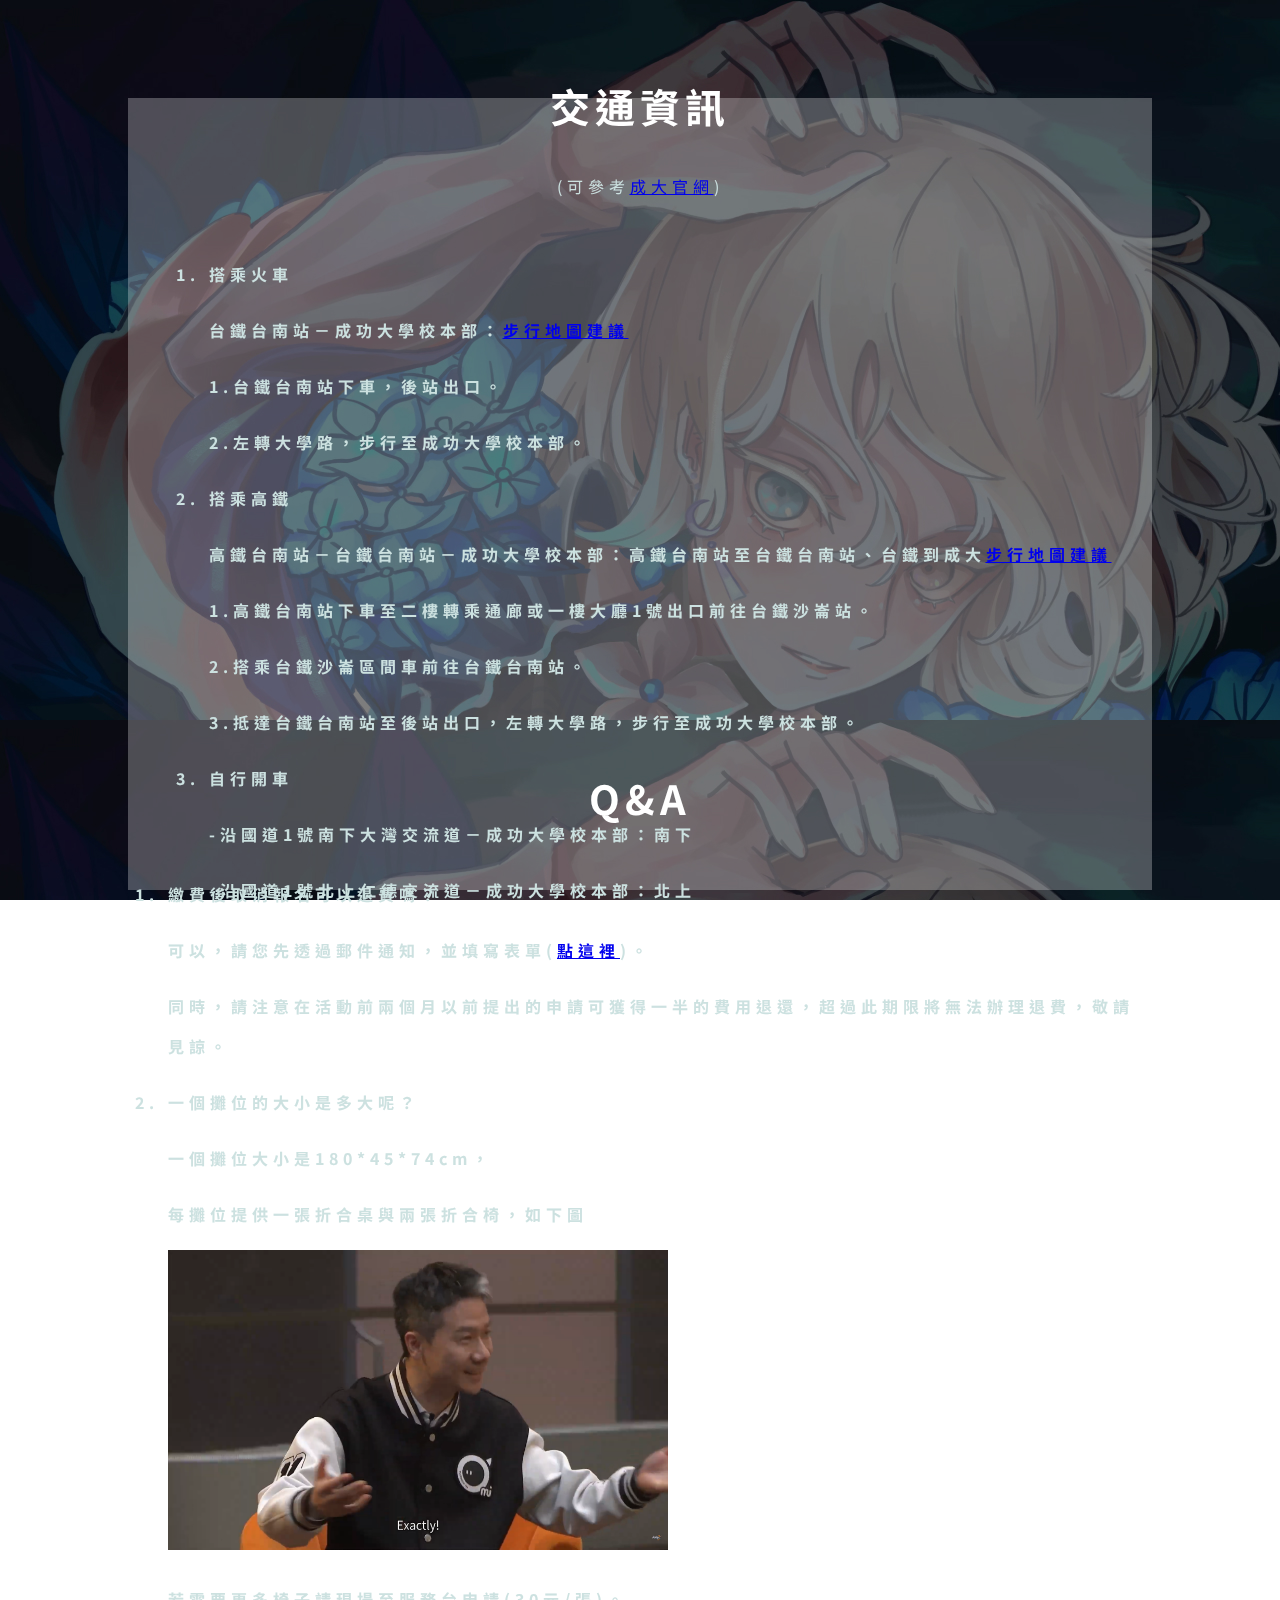
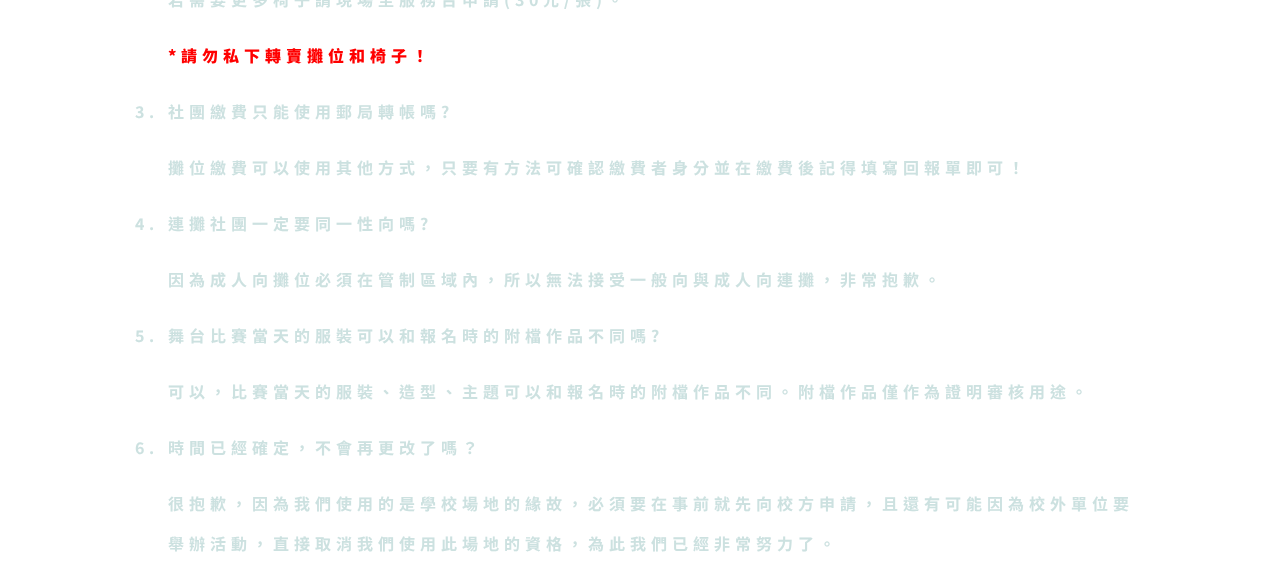
==== index.html @ eb331a34 "Update index.html" ====
<!DOCTYPE html>
<html lang="en">
  
<head>
  <style>
    p.small {
      line-height: 0.7;
    }
    </style>
  <meta charset="UTF-8">
  <meta name="viewport" content="width=device-width, initial-scale=1.0">
   <link href="https://cdn.jsdelivr.net/npm/bootstrap@5.3.2/dist/css/bootstrap.min.css" rel="stylesheet"
        integrity="sha384-T3c6CoIi6uLrA9TneNEoa7RxnatzjcDSCmG1MXxSR1GAsXEV/Dwwykc2MPK8M2HN" crossorigin="anonymous">
    <link rel="preconnect" href="https://fonts.googleapis.com">
    <link rel="preconnect" href="https://fonts.gstatic.com" crossorigin>
    <link href="https://fonts.googleapis.com/css2?family=Rubik:wght@800&display=swap" rel="stylesheet">
    <link href="https://fonts.googleapis.com/css2?family=Noto+Sans+TC:wght@100..900&display=swap" rel="stylesheet">
    <link
        href="https://fonts.googleapis.com/css2?family=Lato:ital,wght@0,100;0,300;0,400;0,700;0,900;1,100;1,300;1,400;1,700;1,900&family=Noto+Sans+TC:wght@100..900&display=swap"
        rel="stylesheet">

    <link rel="stylesheet" href="style.css">
    <script src="https://cdn.jsdelivr.net/npm/bootstrap@5.3.2/dist/js/bootstrap.bundle.min.js"
        integrity="sha384-C6RzsynM9kWDrMNeT87bh95OGNyZPhcTNXj1NW7RuBCsyN/o0jlpcV8Qyq46cDfL"
        crossorigin="anonymous"></script>
    <script src="https://www.w3schools.com/lib/w3.js"></script>

    <script src="js/action.js"></script>
    <script src="js/luxy.min.js"></script>
  <title>報名社團專區</title>
</head>
  
<body>
  <header w3-include-html="header.html"></header>
  
  <main>
    <div class="intro-bg"></div>


        <div class="container-fluid">

            <section id="rules" class=" item-block" style="position: relative;">
                <div class="item-block-style rules-block">
                    <p class="item-title font-bold">交通​資訊</p>
      <span>(可參考<a href="https://web.ncku.edu.tw/p/412-1000-29366.php?Lang=zh-tw">成大官網</a>)</span></p>
                    <ol class="fs-4 font-bold">
                        <li>搭乘火車</li>
                        <p>台鐵台南站－成功大學校本部：<a href="https://maps.app.goo.gl/kPEijgefqodVviSM8">步行地圖建議</a></p>
                        <p>1.台鐵台南站下車，後站出口。</p>
                        <p>2.左轉大學路，步行至成功大學校本部。</p>
                        <li>搭乘高鐵</li>
                        <p>  高鐵台南站－台鐵台南站－成功大學校本部：高鐵台南站至台鐵台南站、台鐵到成大<a href="https://maps.app.goo.gl/kPEijgefqodVviSM8">步行地圖建議</a></p>
                        <p>1.高鐵台南站下車至二樓轉乘通廊或一樓大廳1號出口前往台鐵沙崙站。</p>
                        <p>2.搭乘台鐵沙崙區間車前往台鐵台南站。</p>
                        <p>3.抵達台鐵台南站至後站出口，左轉大學路，步行至成功大學校本部。</p>
                        <li>自行開車</li>
                        <p>-沿國道1號南下大灣交流道－成功大學校本部：南下</p>
                        <p>-沿國道1號北上仁德交流道－成功大學校本部：北上</p>
                    </ol>
                </div>
            </section>   
          <div class="intro-bg"></div>
          <div class="container-fluid">
           <section id="rules" class=" item-block" style="position: relative;">
                <div class="item-block-style rules-block">
                    <p class="item-title font-bold">Q&A</p>
                     <ol class="fs-4 font-bold">
                       <li>繳費後取消報名可以退費嗎？</li>
                       <p>可以，請您先透過郵件通知，並填寫表單(<a href="https://forms.gle/sN3m9Vze1cCHi52H9">點這裡</a>)。</p>
                       <p>同時，請注意在活動前兩個月以前提出的申請可​獲得一半的費用退還，超過此期限將無法辦理退​費，敬請見諒。</p>
                       <li>一個攤位的大小是多大呢？</li>
                       <p>一個攤位大小是180*45*74cm，</p>
                       <p>每攤位提供一張折合桌與兩張折合椅，如下圖</p>
                       <img src="Picture/Excalty.png" alt="DaWeiBro" style="width:500px;height:300px;">
                       <p>若需要更多椅子請現場至服務台申請(30元/張)。</p>
                       <p style="color:red;"><b>*請勿私下轉賣攤位和椅子！</b></p>
                       <li>社團繳費只能使用郵局轉帳嗎?</li>
                       <p>攤位繳費可以使用其他方式，只要有​方法可確認繳費者身分並在繳費後記​得填寫回報單即可！</p>
                       <li>連攤社團一定要同一性向嗎?</li>
                       <p>因為成人向攤位必須在管制區域內，​所以無法接受一般向與成人向連攤，​非常抱歉。</p>
                       <li>舞台比賽當天的服裝可以和報名​時的附檔作品不同嗎?</li>
                       <p>可以，比賽當天的服裝、造型、主題​可以和報名時的附檔作品不同。附檔​作品僅作為證明審核用途。</p>
                       <li>時間已經確定，不會再更改了嗎？</li>
                       <p>很抱歉，因為我們使用的是學校場地的緣故，​必須要在事前就先向校方申請，且還有可能因​為校外單位要舉辦活動，直接取消我們使用此​場地的資格，為此我們已經非常努力了。</p>
                    </ol>
                </div>
            </section>
  </main>
  
  <footer w3-include-html="footer.html"></footer>

  
    <!-- Optional JavaScript -->
    <script>
        w3.includeHTML();
    </script>
    <script>
        luxy.init();
    </script>
</body>
</html>

<!-- <div id="luxy" style="width: 100%; position: fixed; transform: translate3d(0px, 0px, 0px);">
                <div class="luxy-el test" data-speed-y="5" data-offset="0"
                    style="transform: translate3d(0px, 0px, 0px);"></div>
 </div> -->


<!-- <div class="top">
        <div id="luxy" class="container-fluid">
            <div class="luxy-el" data-speed-y="10" data-offset="0">
                <img src="./picture/test.png" style="z-index: -1;  max-width: 100%; max-height: 100%;">
            </div>
        </div>
        <div class="col-lg-5 offset-lg-5">
            <img src="./picture/character_no_bg.webp" class="person-image" alt=""
                style="  max-width: 100%; max-height: 100%;">
        </div>
    </div> -->


<!-- <div class="col-12 col-md-8 offset-md-2 col-lg-8 offset-lg-2">
        <div class="ratio ratio-16x9 text-center mt-4 mb-4 ">
            <iframe src="https://www.youtube.com/embed/L6pfAqIXrM4?si=l700VeK0V95XRV6x"
                style="max-width: 100%;height: 100%;" allowfullscreen></iframe>
        </div>
    </div> -->


<!-- pos-3d" data-layer="20" data-invert="1" -->


<!-- <div id="luxy" style="  max-width: 100%; max-height: 100%; z-index: -1;">
            <img src="./picture/test.png" class="luxy-el col-lg-5 offset-lg-2" data-speed-y="10" data-offset="0" alt=""
                style="max-width: 100%; max-height: 100%;">
        </div> -->
---- style.css ----
body,
button,
input,
select,
textarea,
p,
pre,
h1,
h2,
h3,
h4,
h5,
h6 {
    font-family: Noto Sans TC, Lato, sans-serif;
}

.font-rubik {
    font-family: 'Rubik', sans-serif;
}

.font-bold {
    font-weight: 700;
}

.text-2xl {
    font-size: 1.8rem;
    line-height: 2rem;
}

.text-xl {
    font-size: 1.2rem;
    line-height: 2rem;
}


:root {
    --theme-color: #affffa;
}




/* NavBar */


.transparent-navbar {
    background-color: rgba(66, 80, 79, 0.5);
    backdrop-filter: blur(5px);
    transition: background-color 0.3s ease;

    .dropdown-menu {
        min-width: 5rem;
        --bs-dropdown-color: #ffffff;
        --bs-dropdown-bg: #2f383775;
        --bs-dropdown-border-color: rgb(0 0 0 / 0%);
        --bs-dropdown-border-radius: 0.25rem;
        --bs-dropdown-link-color: #ffffff;
        --bs-dropdown-link-hover-color: #ffffff;
        --bs-dropdown-link-hover-bg: #afcbc98c;
        --bs-dropdown-link-active-bg: #afcbc98c;
        backdrop-filter: blur(10px);
    }
}

.opaque-navbar {
    background-color: rgb(175, 203, 201);
    transition: background-color 0.3s ease;


    .dropdown-menu {
        min-width: 5rem;
        --bs-dropdown-color: #ffffff;
        --bs-dropdown-bg: #afcbc9e3;
        --bs-dropdown-border-color: rgba(var(--theme-color), 0.2);
        --bs-dropdown-border-radius: 0.25rem;
        --bs-dropdown-link-color: #000000;
        --bs-dropdown-link-hover-color: #000000;
        --bs-dropdown-link-hover-bg: #afcbc98c;
        --bs-dropdown-link-active-bg: #afcbc98c;
    }

}

.navbar-nav li:hover>ul.dropdown-menu {
    display: block;
}

.dropdown-submenu {
    position: relative;
}

.dropdown-submenu>.dropdown-menu {
    top: 0%;
    left: 100%;
    margin-top: -2px;

}



/* index */
.index-bg {
    display: block;
    position: fixed;
    left: 0px;
    top: 0px;
    z-index: -1;
    width: 100%;
    height: 100%;
    background-image: radial-gradient(ellipse at 50% 60%, #608e8bcc 0%, #0d2238 100%);
}





#particles-one {
    top: 0;
    left: 0;
    width: 100%;
    height: 100%;
    background-size: cover;
    background-position: 50% 50%;
    background-repeat: no-repeat;
}

#particles-two {
    top: 0;
    left: 0;
    width: 100%;
    height: 100%;
    background-size: cover;
    background-position: 50% 50%;
    background-repeat: no-repeat;
}



/* Background */
.intro-bg {
    display: block;
    position: fixed;
    left: 0px;
    top: 0px;
    z-index: -1;
    width: 100%;
    height: 100%;
    background-image: url('./picture/headerImage.webp');
}

#simple-intro {
    color: #ffffff;
    margin-top: 5%;
    position: sticky;
    top: 0;
    display: flex;
    justify-content: center;
    align-items: center;
}

.fadeInText {
    opacity: 0;
}

.fade-in {
    animation: fadeInAnimation ease 3s;
    animation-fill-mode: forwards;
}

.fade-out {
    animation: fadeOutAnimation ease 3s;
    animation-fill-mode: forwards;
}

@keyframes fadeInAnimation {
    0% {
        opacity: 0;
    }

    100% {
        opacity: 1;
    }
}

@keyframes fadeOutAnimation {
    from {
        opacity: 1;
    }

    to {
        opacity: 0;
    }
}



.item-block {
    /* margin-top: 10vh; */
    margin-bottom: 10vh;
    display: grid;
    place-items: center;
}

.item-block-style {
    letter-spacing: 5px;
    line-height: 2.5rem;
    margin-top: 10vh;
    background-color: #ffffff46;
    height: 88vh;
    width: 80vw;
    display: flex;
    flex-direction: column;
    justify-content: center;
    align-items: center;
    color: #cce1e0;
}

.item-title {
    color: white;
    font-size: 2.5rem;
    line-height: 1;
}


.service-rules {
    background-color: #0d2238c4;
    border-radius: 5px;
    padding: 20px;
    line-height: 1.5;
}

.service-title {
    font-size: 1.8rem;
    line-height: 0.5;
}



footer {
    background-color: #263e4f9f;
    text-align: center;
    color: var(--theme-color);

}

#page-top a {
    box-sizing: border-box;
    display: block;
    color: #62907e;
    padding: 5px;
}

#page-top a:hover {
    background: #c1ffe635;
}

.info-link {
    text-decoration: none;
    display: flex;
    align-items: center;
    justify-content: center;
}

.info-link>* {
    margin-right: 10px;
    margin-left: 10px;
}




/* jumbotron
.custom-jumbotron {
    background: url('picture/poster_notext_cut.webp') center/cover no-repeat;
    color: #fff;
    height: 80vh;
    position: relative;
}

.jumbotron-content {
    position: absolute;
    bottom: 5%;
    left: 60%;
    transform: translateX(-50%);
} */

/*
h1,
h2,
h3,
h4,
h5,
h6 {
    font-family: 'Noto Sans TC', sans-serif;
}
p,
a,
input,
label,
textarea,
span,
ul,
li {
    font-family: 'Open Sans', sans-serif;
}
*/

/* :root {
    --percentage: 0%;
} */

/* .fadeInText {
    position: sticky;
    top: 0;
    display: flex;
    align-items: center;
    justify-content: center;
}


.fadeInText>pre {
    color: #ffffff;
    background-image: linear-gradient(75deg, rgba(255, 255, 255, 1)0%, rgba(255, 255, 255, 1)33.33%, rgba(255, 255, 255, 0)66.67%, rgba(255, 255, 255, 0)100%);
    background-size: 300% 100%;
    background-position-x: calc(190% - var(--percentage));
    background-clip: text;
    -webkit-background-clip: text;
    color: transparent;
} */
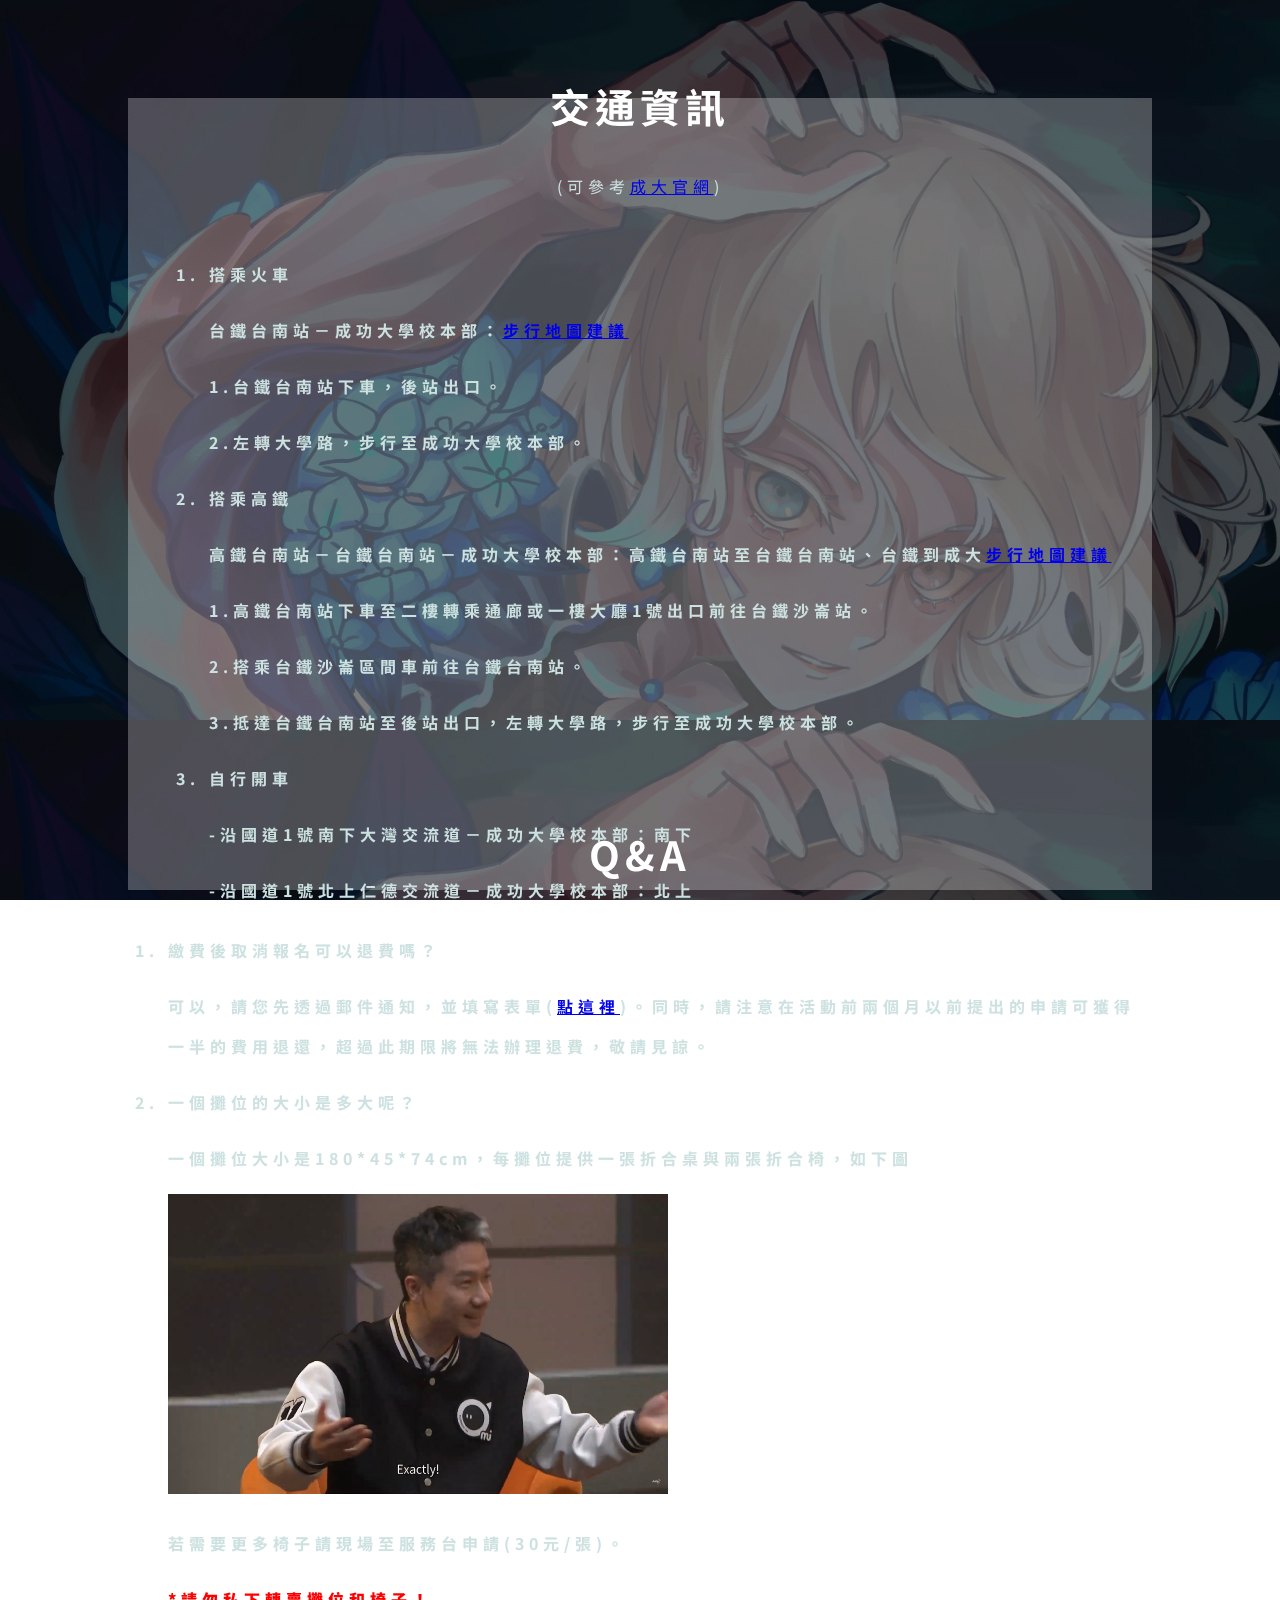
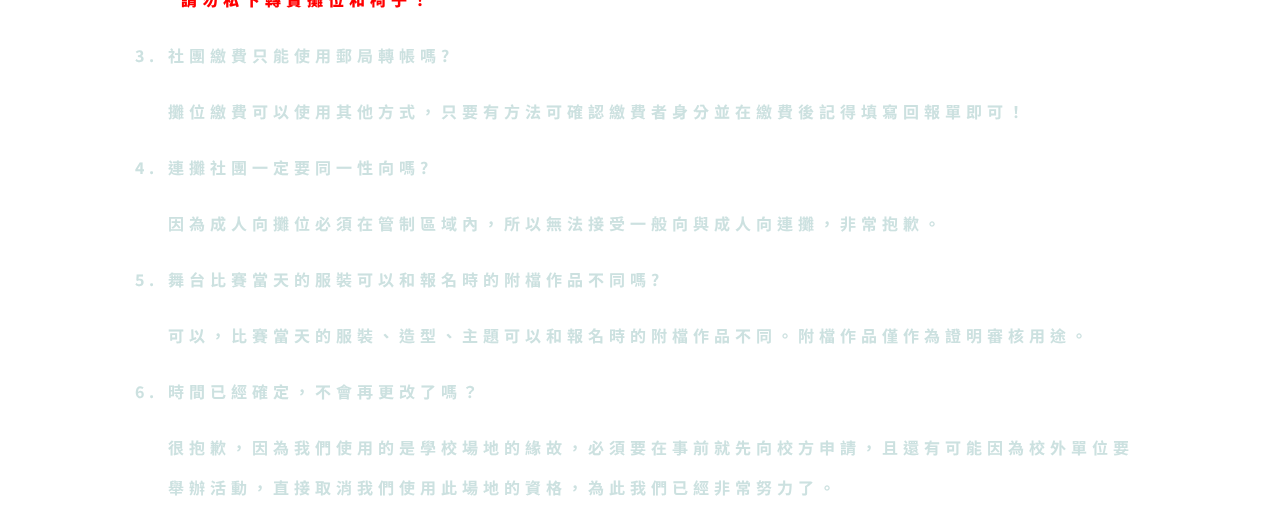
==== commit 1a0c8bc9: "Update index.html" ====
--- a/index.html
+++ b/index.html
@@ -66,11 +66,9 @@
                     <p class="item-title font-bold">Q&A</p>
                      <ol class="fs-4 font-bold">
                        <li>繳費後取消報名可以退費嗎？</li>
-                       <p>可以，請您先透過郵件通知，並填寫表單(<a href="https://forms.gle/sN3m9Vze1cCHi52H9">點這裡</a>)。</p>
-                       <p>同時，請注意在活動前兩個月以前提出的申請可​獲得一半的費用退還，超過此期限將無法辦理退​費，敬請見諒。</p>
+                       <p>可以，請您先透過郵件通知，並填寫表單(<a href="https://forms.gle/sN3m9Vze1cCHi52H9">點這裡</a>)。同時，請注意在活動前兩個月以前提出的申請可​獲得一半的費用退還，超過此期限將無法辦理退​費，敬請見諒。</p>
                        <li>一個攤位的大小是多大呢？</li>
-                       <p>一個攤位大小是180*45*74cm，</p>
-                       <p>每攤位提供一張折合桌與兩張折合椅，如下圖</p>
+                       <p>一個攤位大小是180*45*74cm，每攤位提供一張折合桌與兩張折合椅，如下圖</p>
                        <img src="Picture/Excalty.png" alt="DaWeiBro" style="width:500px;height:300px;">
                        <p>若需要更多椅子請現場至服務台申請(30元/張)。</p>
                        <p style="color:red;"><b>*請勿私下轉賣攤位和椅子！</b></p>
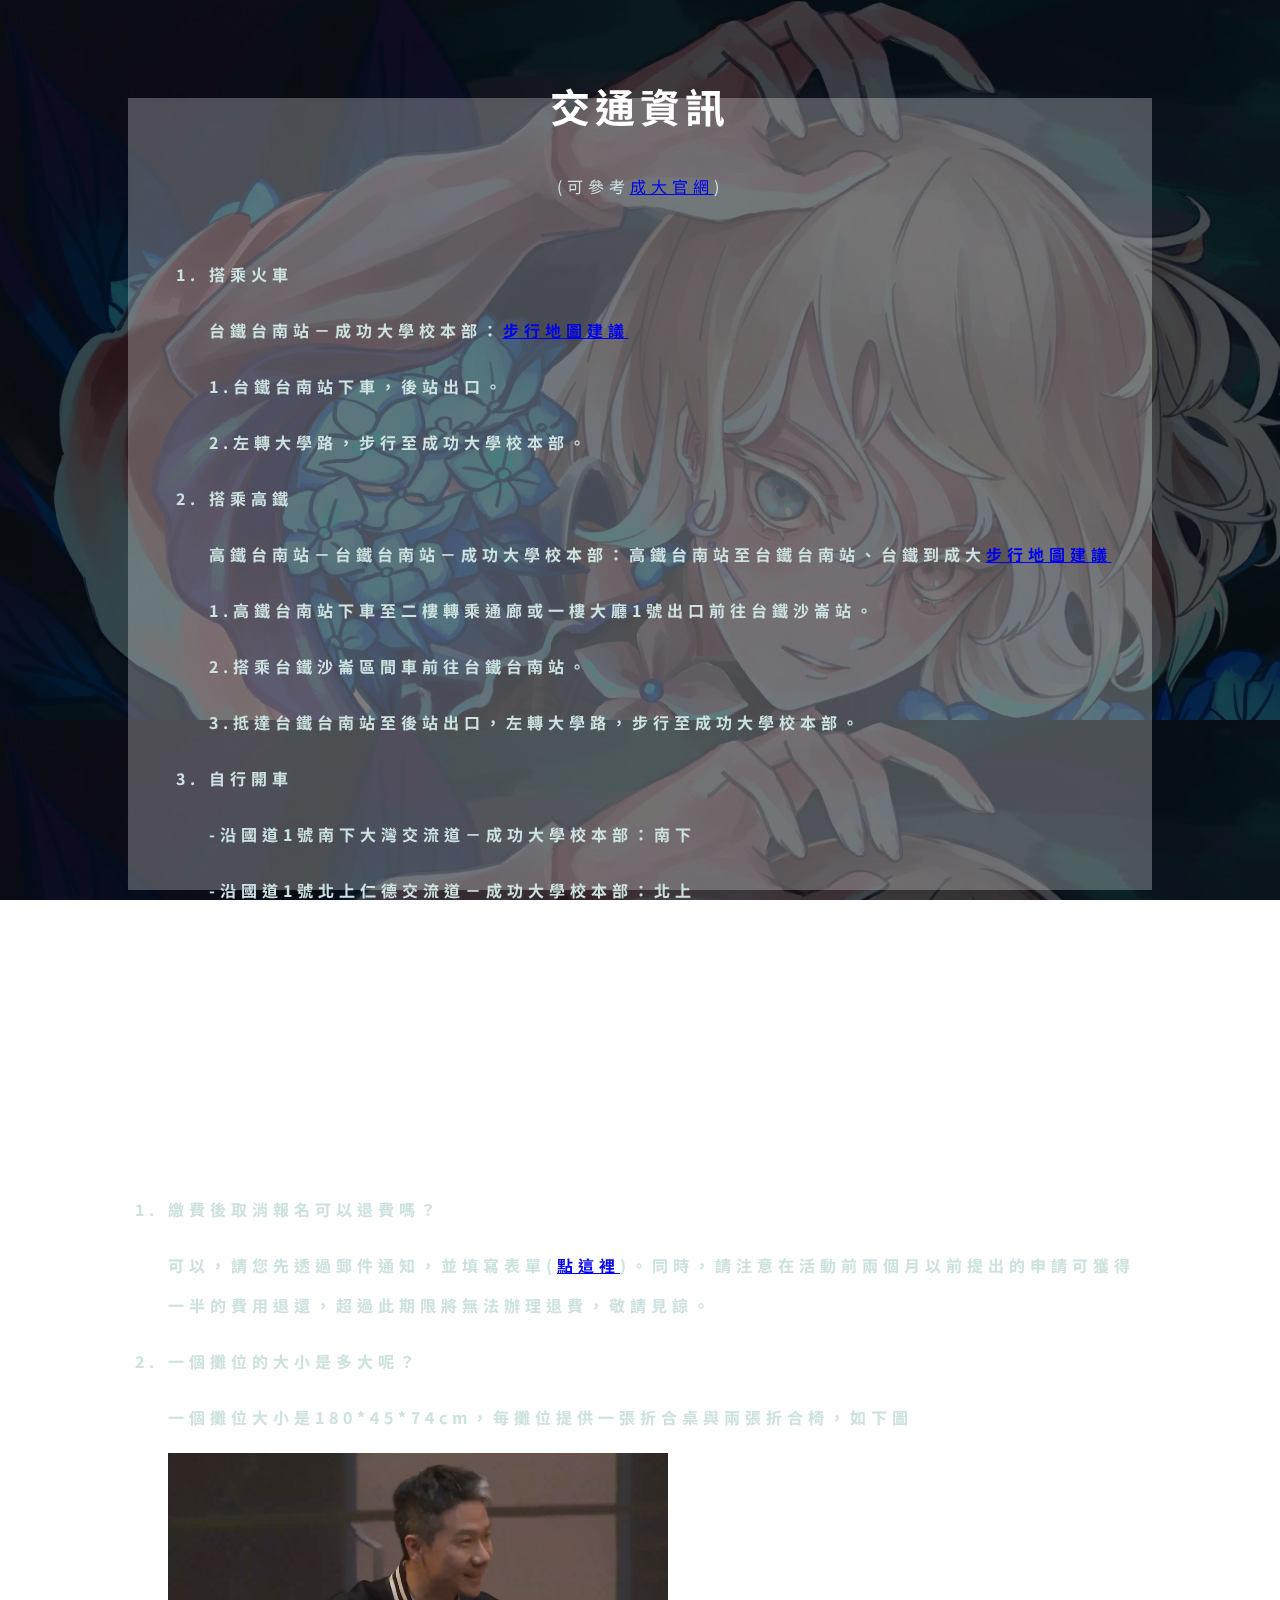
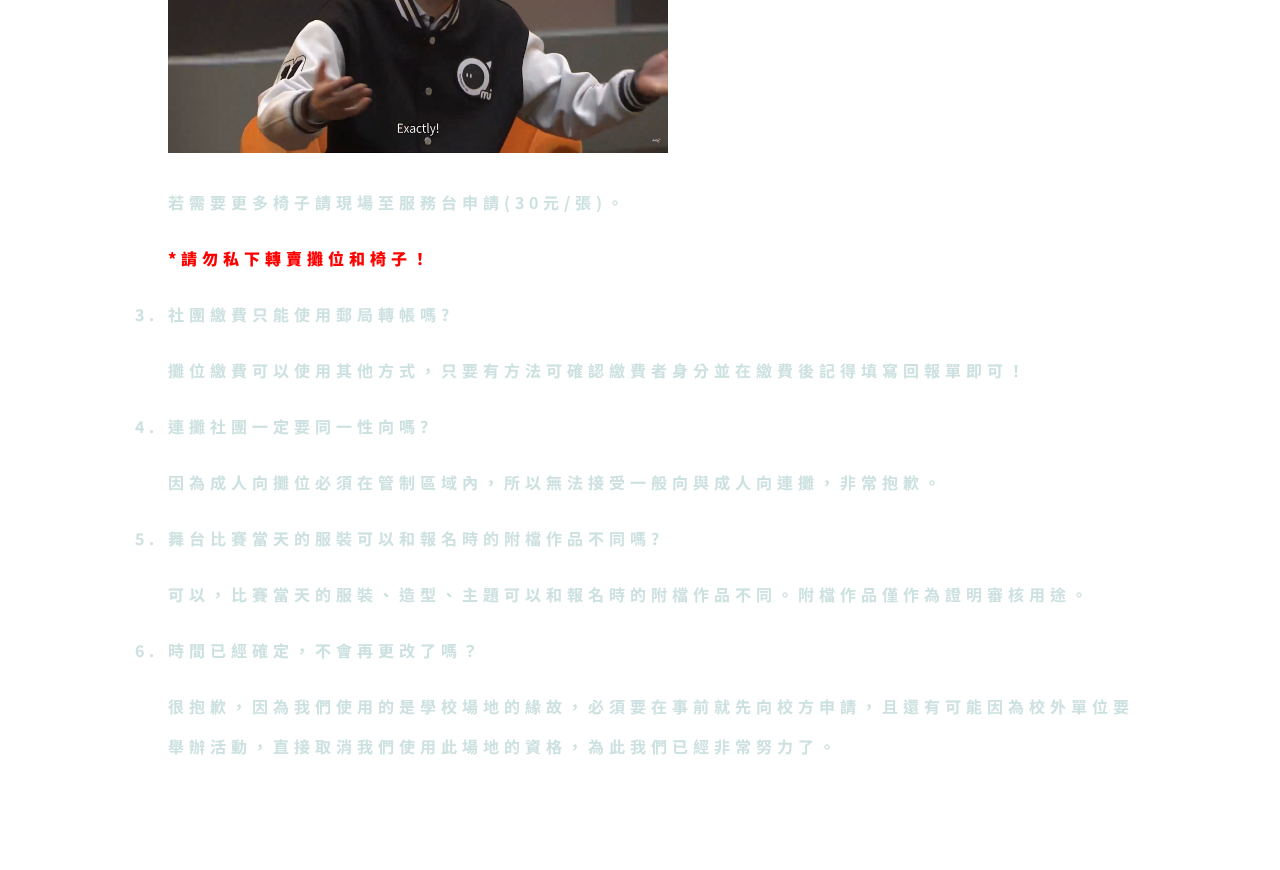
==== commit 3c941f7e: "Update index.html" ====
--- a/index.html
+++ b/index.html
@@ -59,9 +59,9 @@
                     </ol>
                 </div>
             </section>   
-          <div class="intro-bg"></div>
+          
           <div class="container-fluid">
-           <section id="rules" class=" item-block" style="position: relative;">
+           <section id="rules" class=" item-block" style="height: 1400px;">
                 <div class="item-block-style rules-block">
                     <p class="item-title font-bold">Q&A</p>
                      <ol class="fs-4 font-bold">
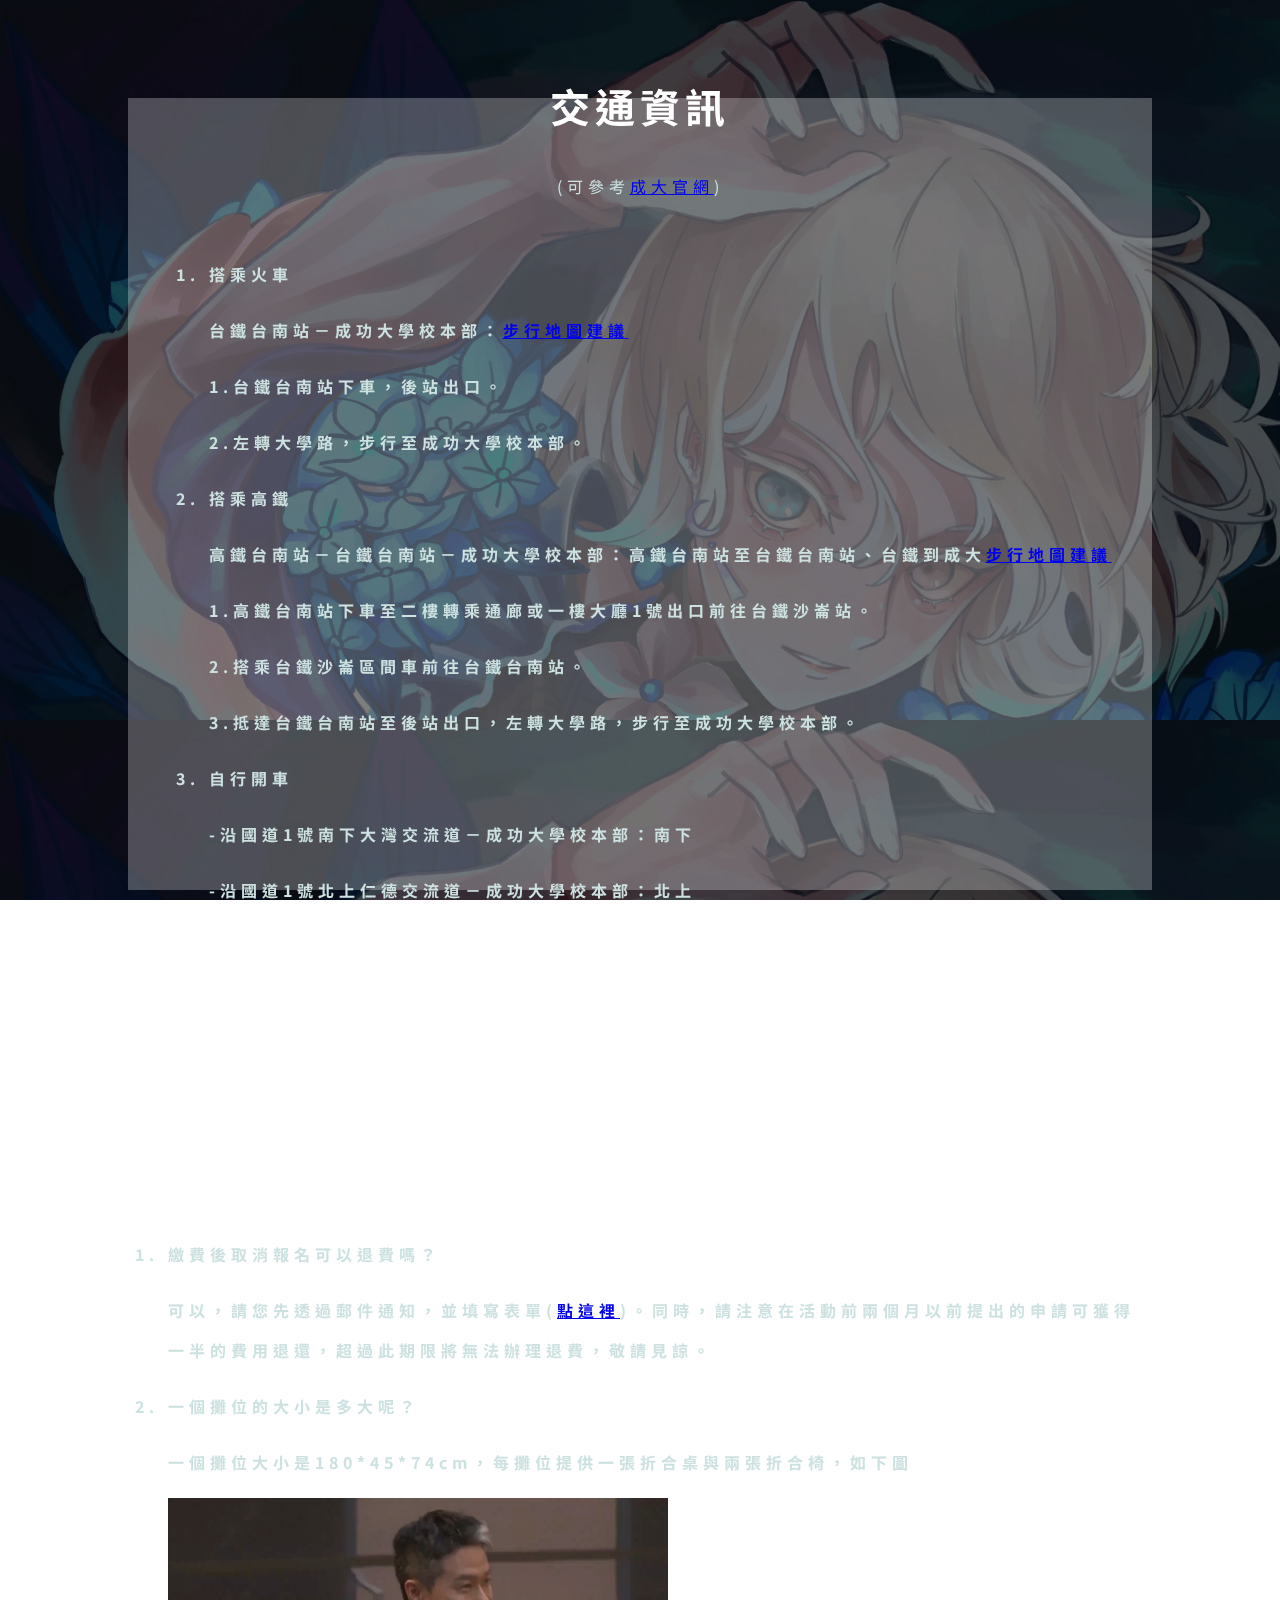
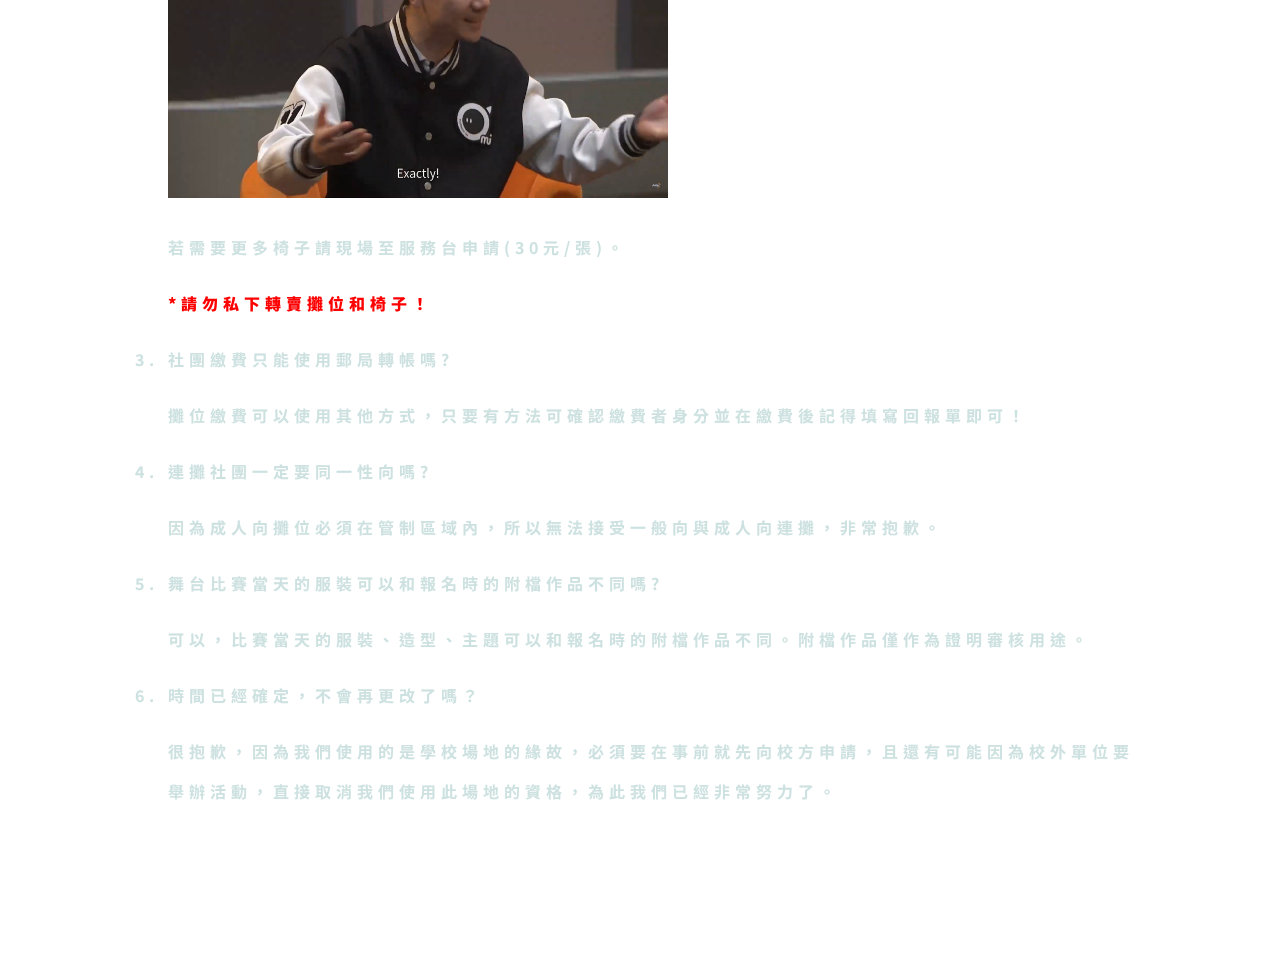
==== commit caffbd0b: "Update index.html" ====
--- a/index.html
+++ b/index.html
@@ -61,8 +61,8 @@
             </section>   
           
           <div class="container-fluid">
-           <section id="rules" class=" item-block" style="height: 1400px;">
-                <div class="item-block-style rules-block">
+           <section id="rules" class=" item-block">
+                <div class="item-block-style rules-block" style="height: 1400px;">
                     <p class="item-title font-bold">Q&A</p>
                      <ol class="fs-4 font-bold">
                        <li>繳費後取消報名可以退費嗎？</li>
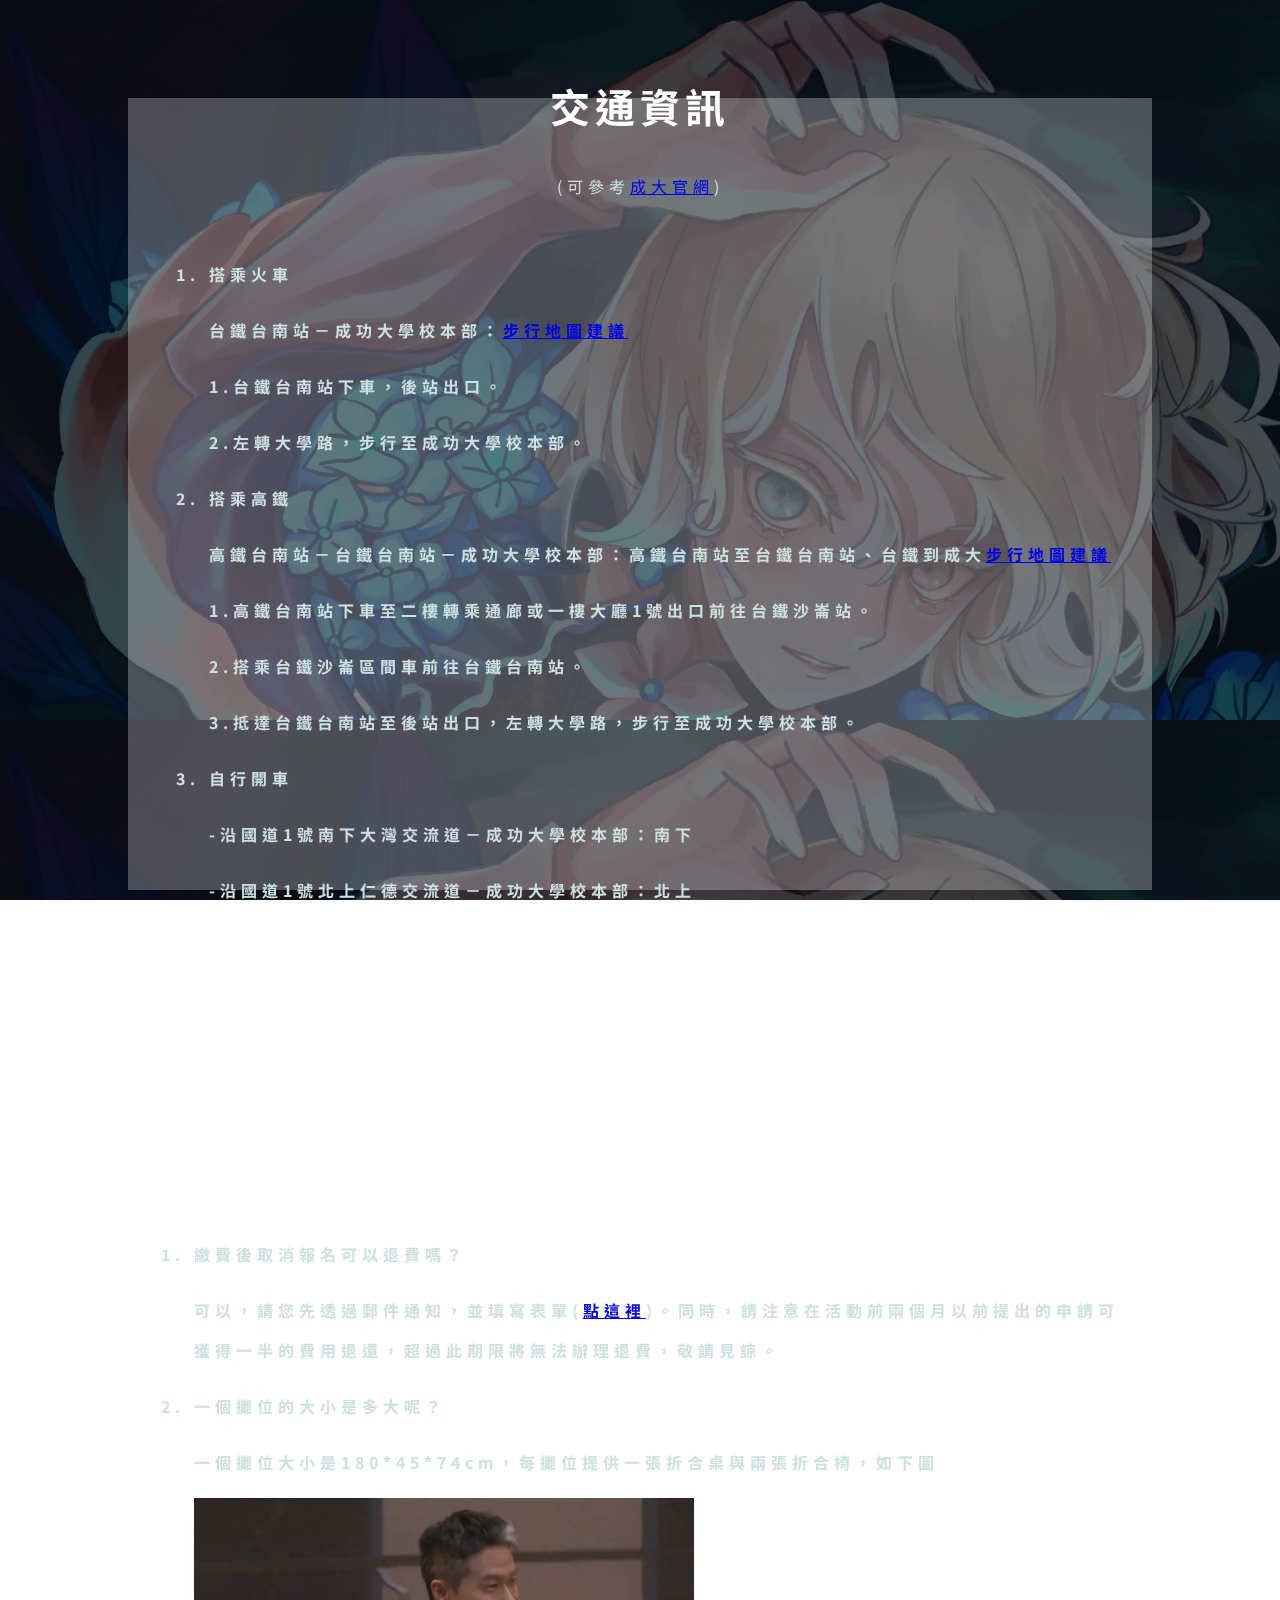
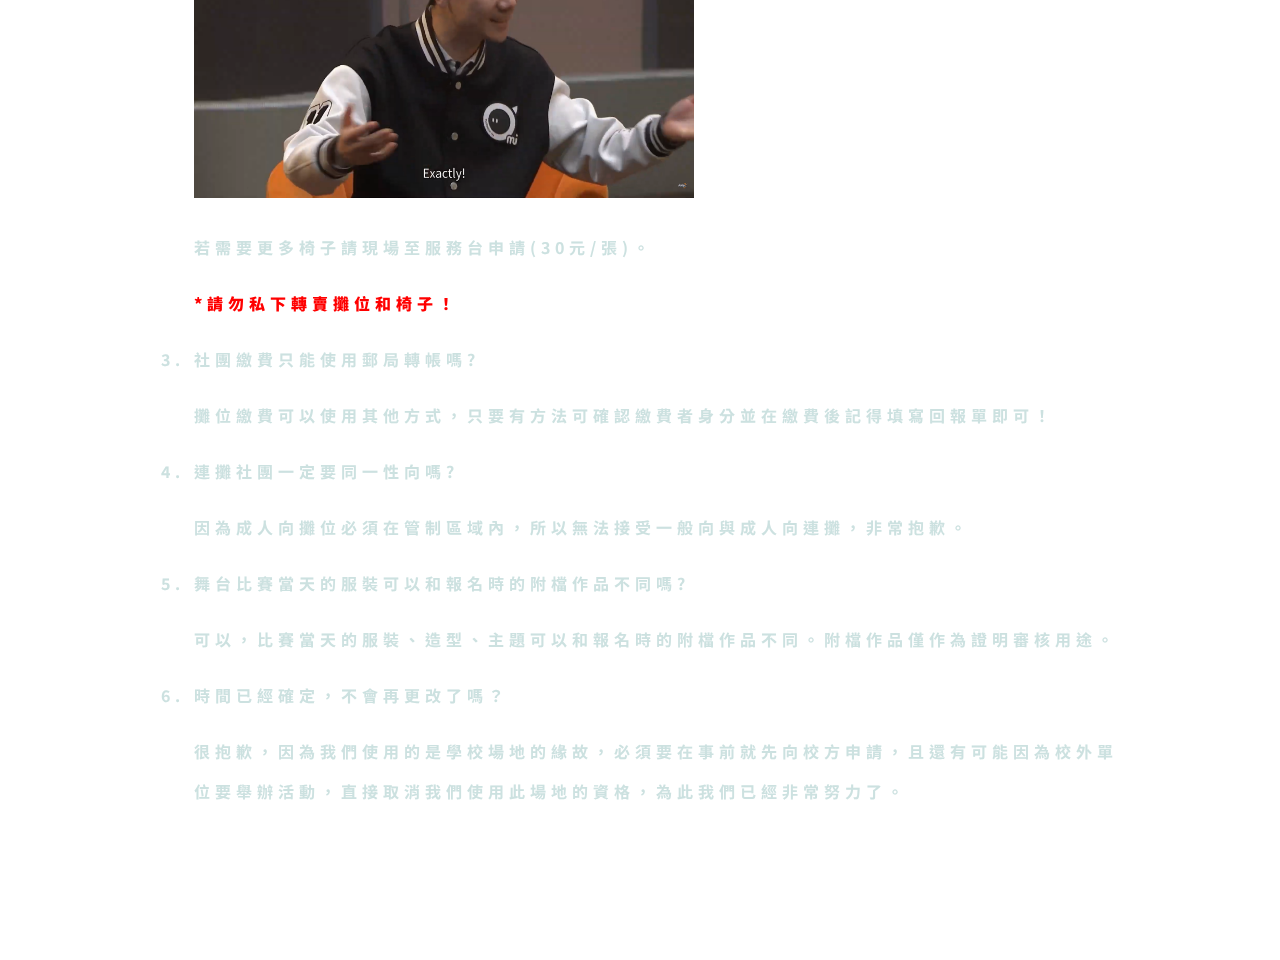
==== commit e9684b34: "Update index.html" ====
--- a/index.html
+++ b/index.html
@@ -64,7 +64,7 @@
            <section id="rules" class=" item-block">
                 <div class="item-block-style rules-block" style="height: 1400px;">
                     <p class="item-title font-bold">Q&A</p>
-                     <ol class="fs-4 font-bold">
+                     <ol class="fs-4 font-bold" style="width: 932px;">
                        <li>繳費後取消報名可以退費嗎？</li>
                        <p>可以，請您先透過郵件通知，並填寫表單(<a href="https://forms.gle/sN3m9Vze1cCHi52H9">點這裡</a>)。同時，請注意在活動前兩個月以前提出的申請可​獲得一半的費用退還，超過此期限將無法辦理退​費，敬請見諒。</p>
                        <li>一個攤位的大小是多大呢？</li>
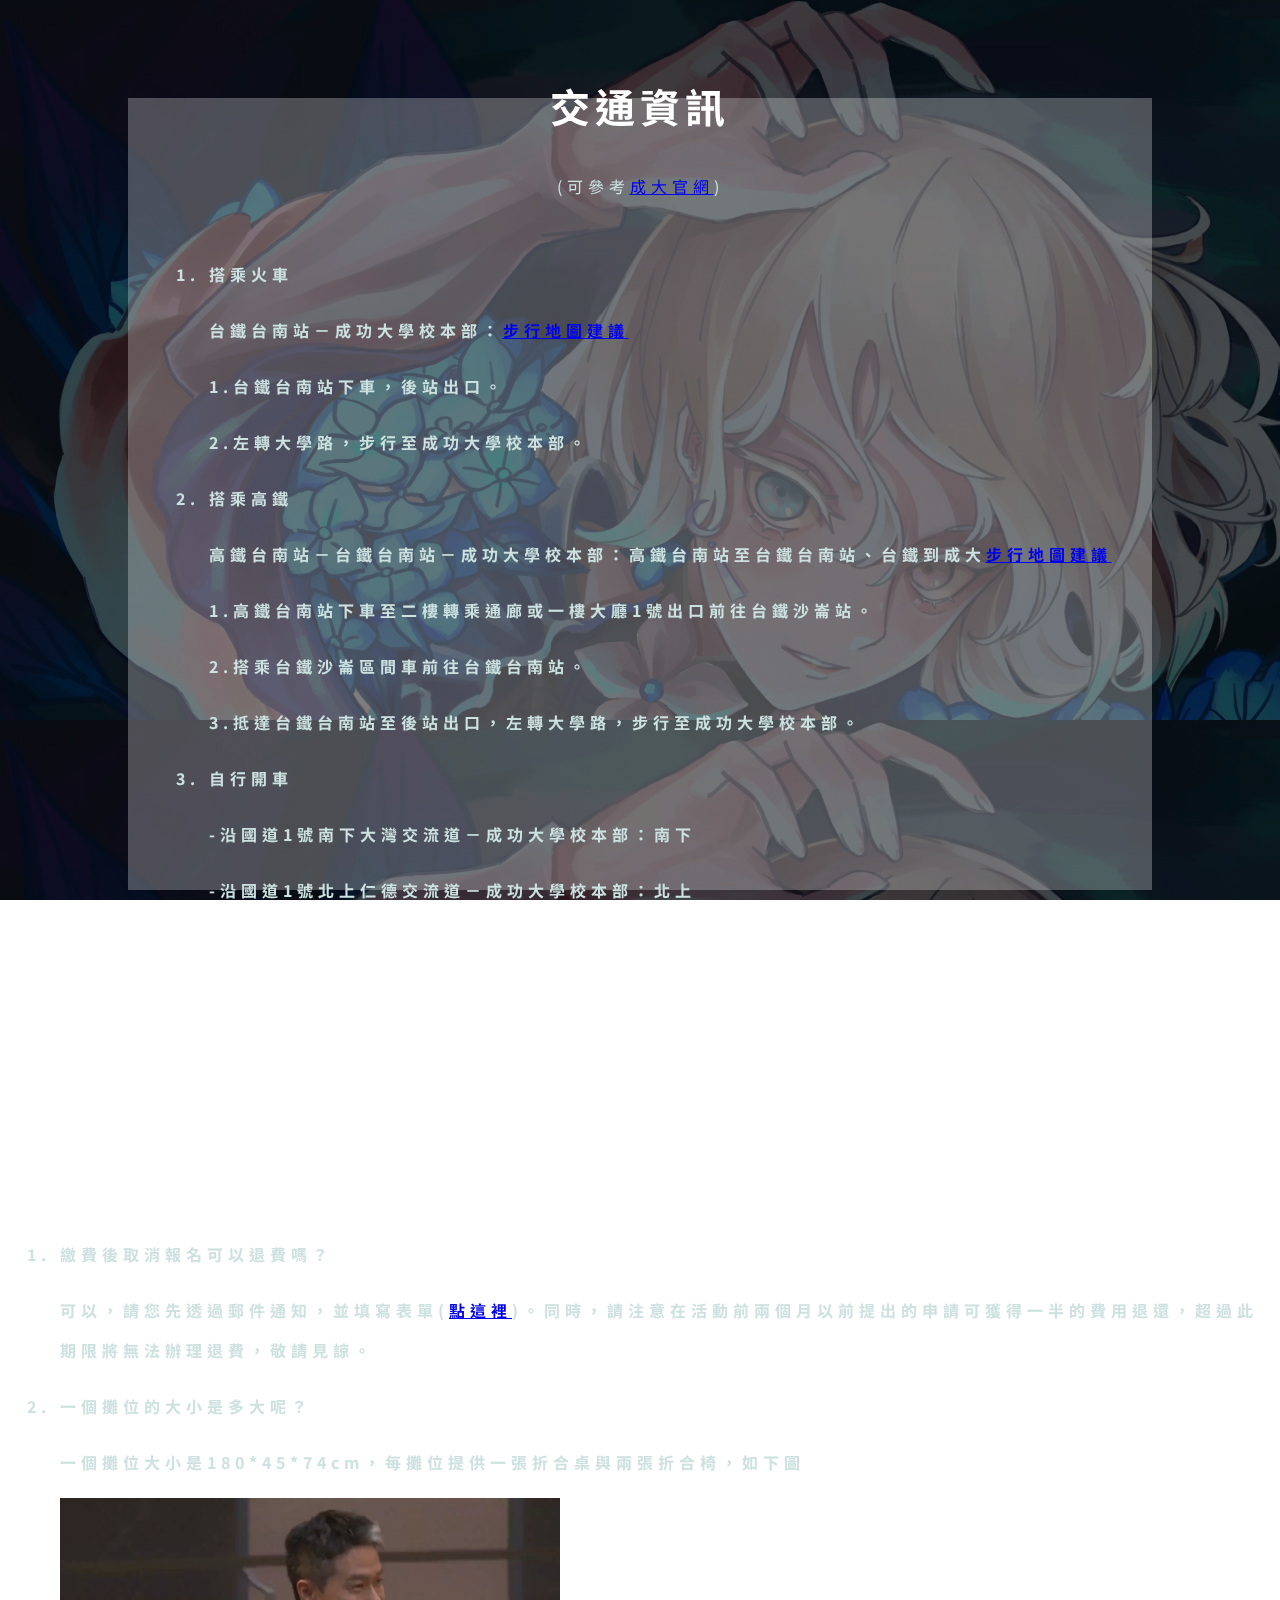
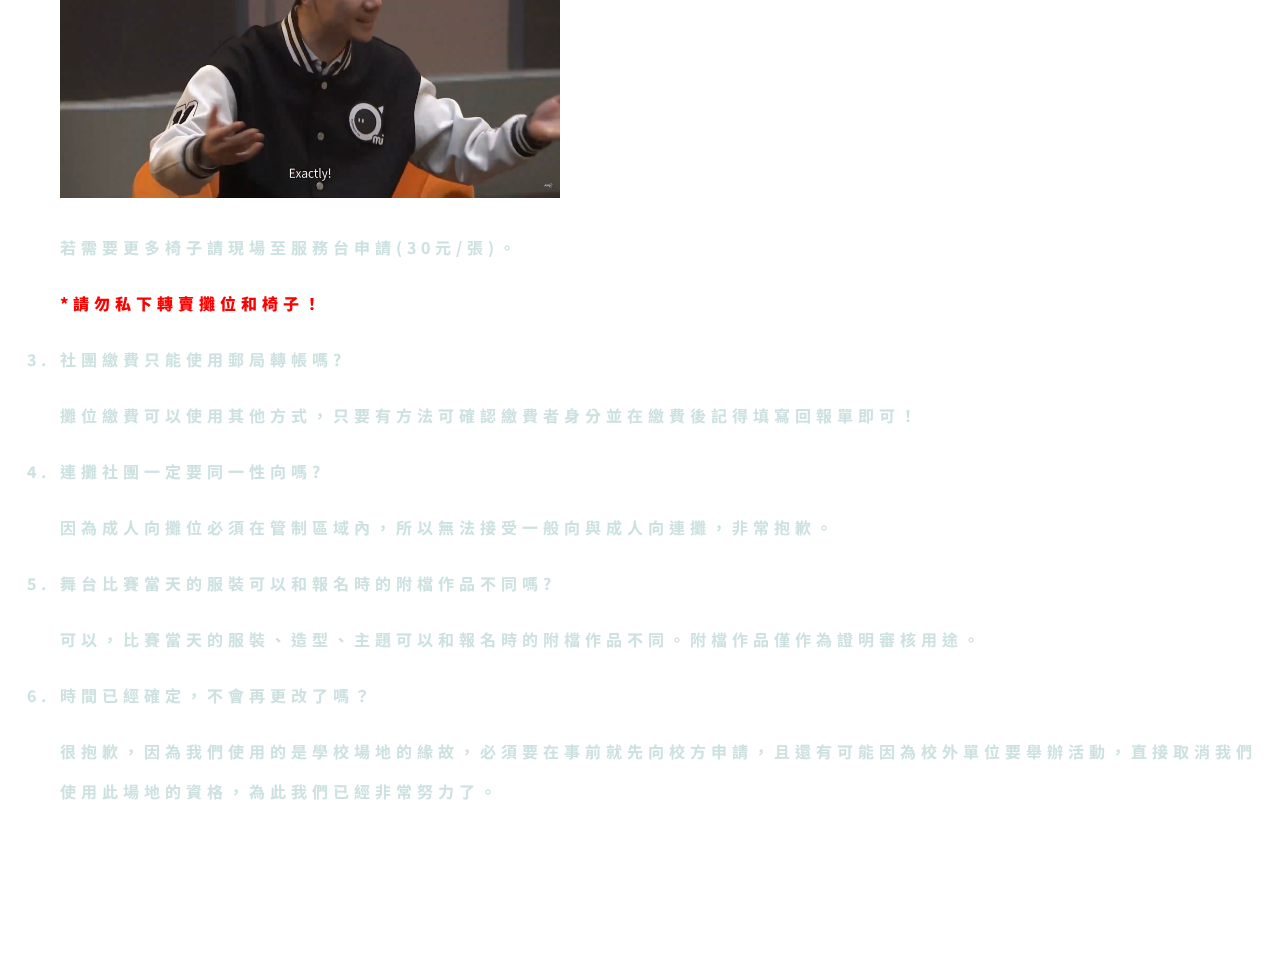
==== commit 0d3d2426: "Update index.html" ====
--- a/index.html
+++ b/index.html
@@ -64,7 +64,7 @@
            <section id="rules" class=" item-block">
                 <div class="item-block-style rules-block" style="height: 1400px;">
                     <p class="item-title font-bold">Q&A</p>
-                     <ol class="fs-4 font-bold" style="width: 932px;">
+                     <ol class="fs-4 font-bold" style="width: 1200px;">
                        <li>繳費後取消報名可以退費嗎？</li>
                        <p>可以，請您先透過郵件通知，並填寫表單(<a href="https://forms.gle/sN3m9Vze1cCHi52H9">點這裡</a>)。同時，請注意在活動前兩個月以前提出的申請可​獲得一半的費用退還，超過此期限將無法辦理退​費，敬請見諒。</p>
                        <li>一個攤位的大小是多大呢？</li>
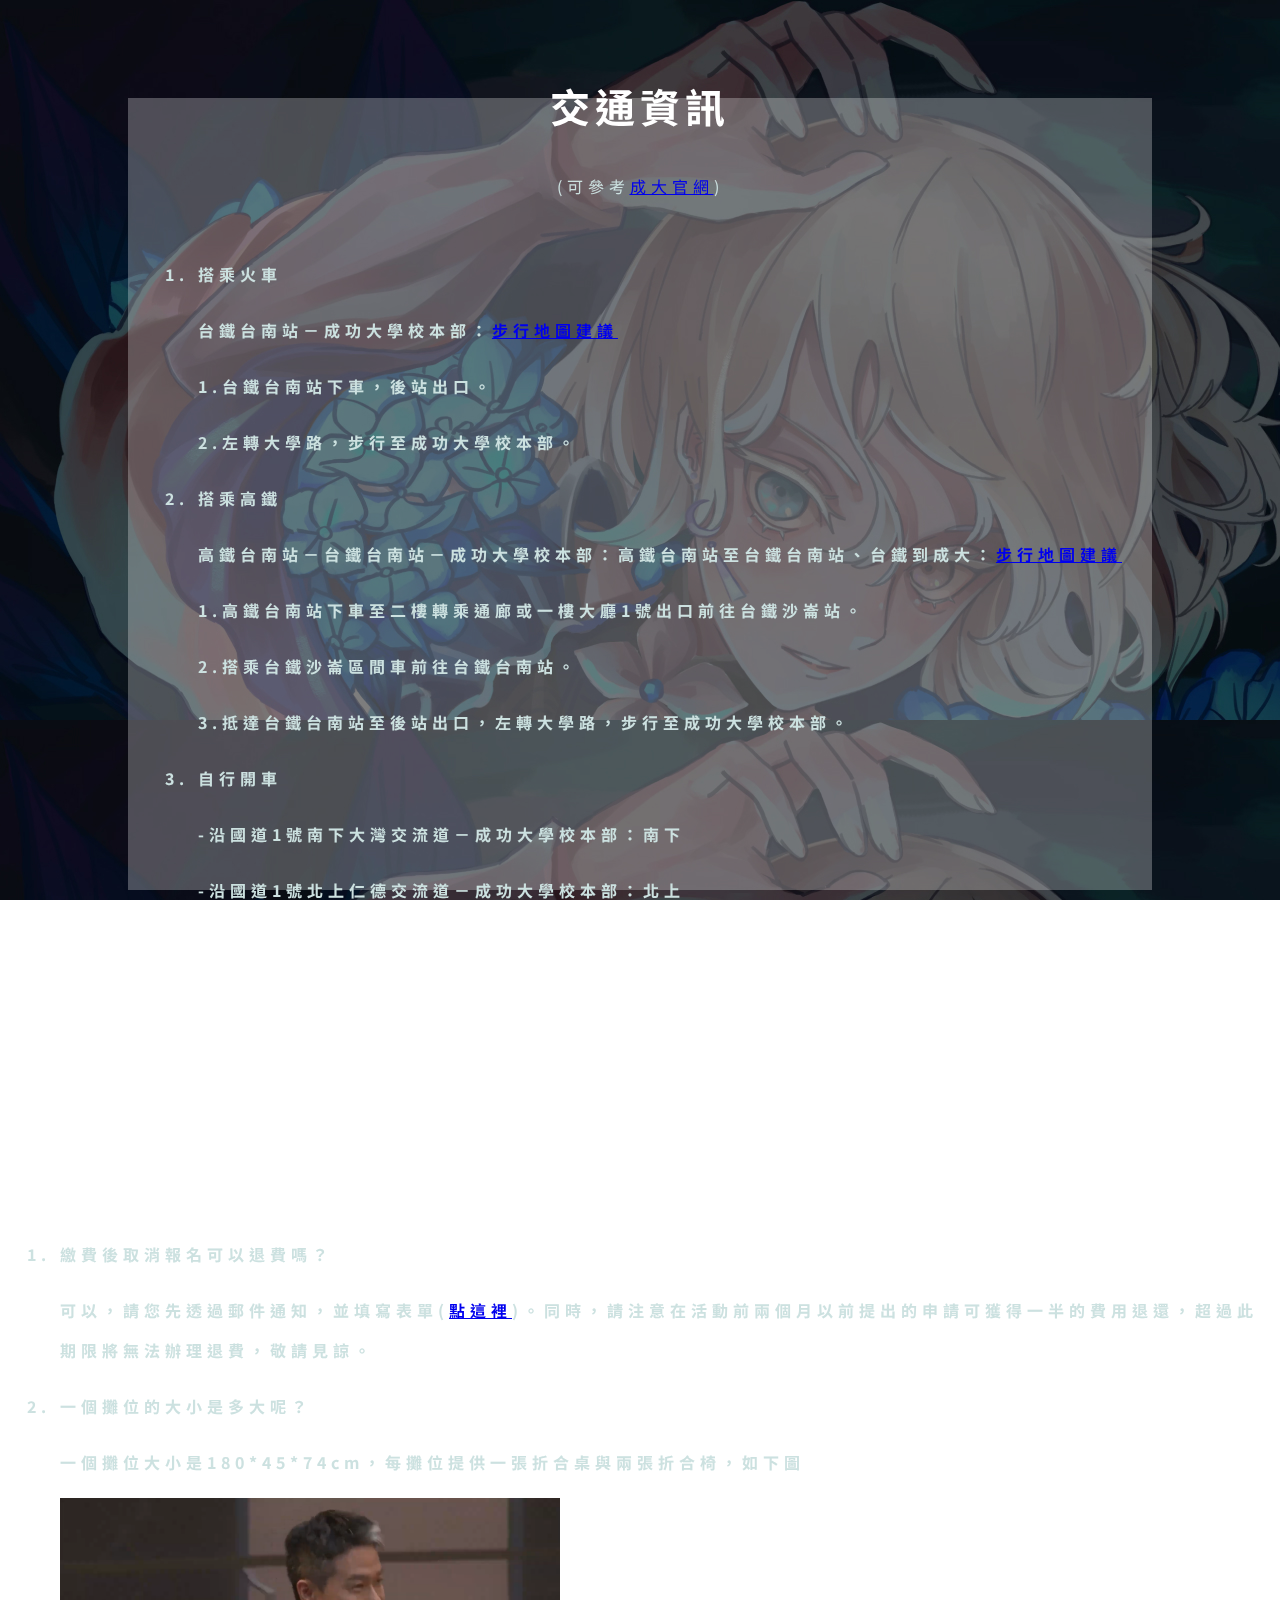
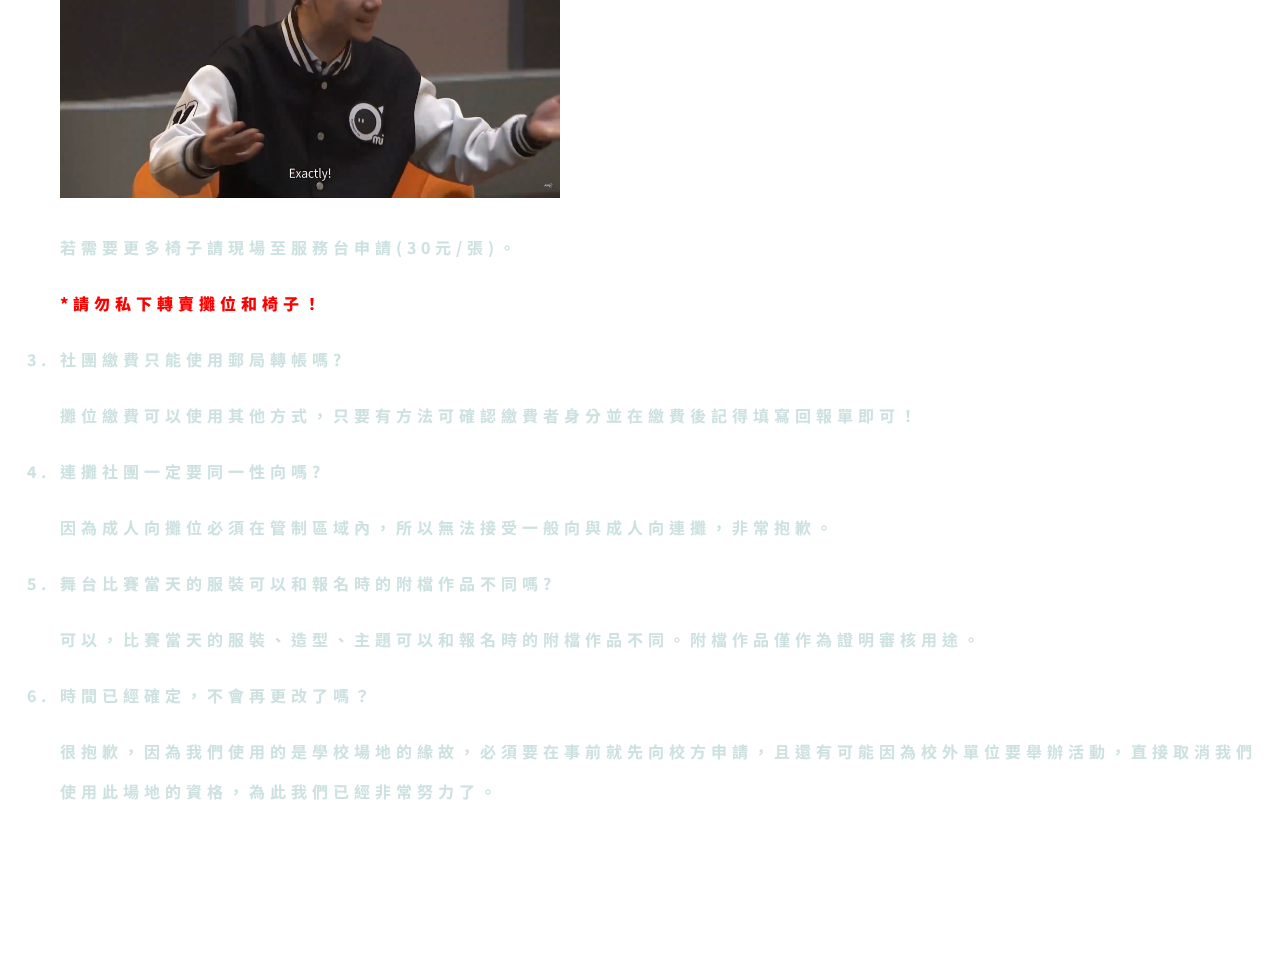
==== commit 1695f96d: "Update index.html" ====
--- a/index.html
+++ b/index.html
@@ -49,7 +49,7 @@
                         <p>1.台鐵台南站下車，後站出口。</p>
                         <p>2.左轉大學路，步行至成功大學校本部。</p>
                         <li>搭乘高鐵</li>
-                        <p>  高鐵台南站－台鐵台南站－成功大學校本部：高鐵台南站至台鐵台南站、台鐵到成大<a href="https://maps.app.goo.gl/kPEijgefqodVviSM8">步行地圖建議</a></p>
+                        <p>  高鐵台南站－台鐵台南站－成功大學校本部：高鐵台南站至台鐵台南站、台鐵到成大：<a href="https://maps.app.goo.gl/kPEijgefqodVviSM8">步行地圖建議</a></p>
                         <p>1.高鐵台南站下車至二樓轉乘通廊或一樓大廳1號出口前往台鐵沙崙站。</p>
                         <p>2.搭乘台鐵沙崙區間車前往台鐵台南站。</p>
                         <p>3.抵達台鐵台南站至後站出口，左轉大學路，步行至成功大學校本部。</p>
